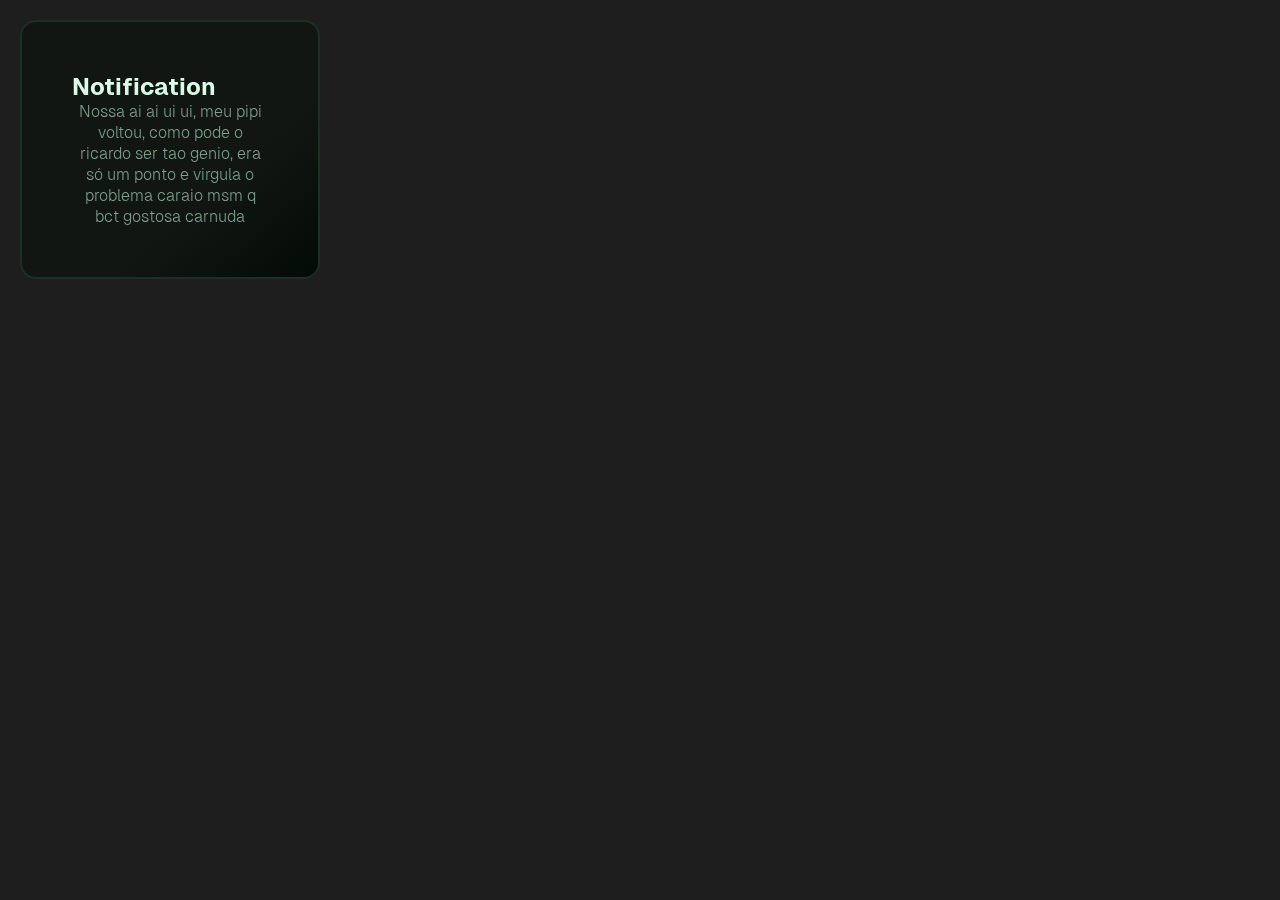
==== index.html @ 7a32317a "Created the body of the text box and the color's" ====
<!DOCTYPE html>
<html lang="en">
<head>
    <meta charset="UTF-8">
    <link rel="stylesheet" href="./src/style.css"/>
    <meta name="viewport" content="width=device-width, initial-scale=1.0">
    <title>Green mist ui</title>
</head>
<body>

    <div class="feature-component">

        <h2 class="feature-title">Notification</h2>
        <p class="feature-description">Nossa ai ai ui ui, meu pipi voltou, como pode o ricardo ser tao genio, era só um ponto e virgula o problema caraio msm q bct gostosa carnuda</p>

    </div>
    
</body>
</html>
---- src/style.css ----
* {
    margin: 0;
    padding: 0;
    box-sizing: border-box;
}

@font-face {
    font-family: "Geistlight";
    src:
      local("Geistlight"),
      url("../fonts/Geist-Light.otf") format("opentype"),
}
  
@font-face {
    font-family: "Geistbold";
    src:
      local("Geistbold"),
      url("../fonts/Geist-Bold.otf") format("opentype"),
}
  
    body{
        background-color:#1E1E1E;
}

.feature-component {
    background: linear-gradient(319deg, rgba(3,11,6,1) 0%, rgba(17,22,19,1) 35%);
    -webkit-background-clip: container;
    -webkit-text-fill-color: transparent;
    width: 300px;
    border: 2px solid #1C3023;
    border-radius: 16px;
    padding: 50px;
    margin: 20px;

}

.feature-title {
    background: linear-gradient(0deg, rgba(192,228,205,1) 0%, rgba(216,254,229,1) 35%);
    font-family: "Geistbold";
    font-size: 35;
    text-align: left;
    -webkit-background-clip: text;
    -webkit-text-fill-color: transparent;
}

.feature-description{
    background: #7EA18A;
    font-family: "Geistlight";
    font-size: 16;
    text-align: center;
    -webkit-background-clip: text;
    -webkit-text-fill-color: transparent;
}
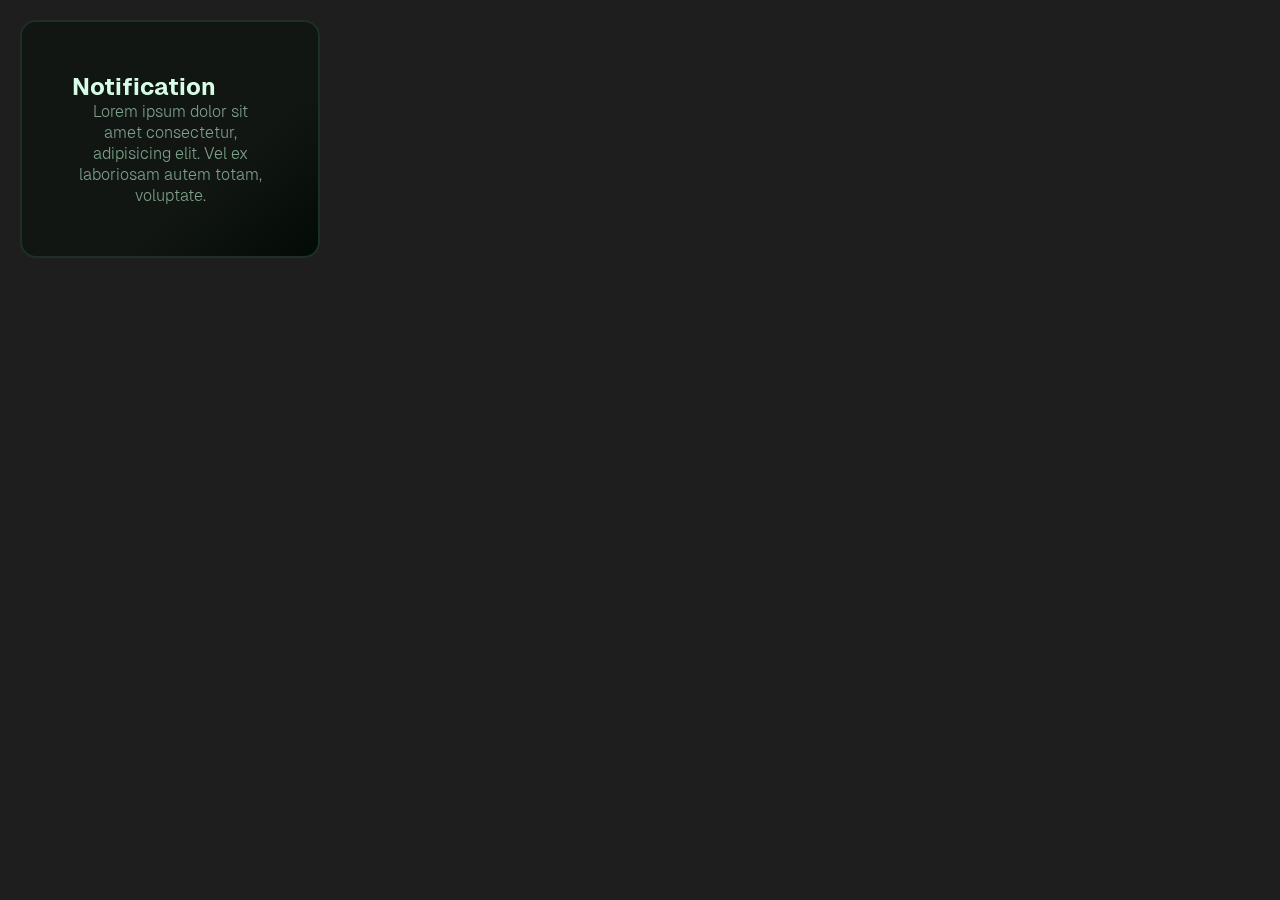
==== commit 2c7d5d8c: "Small fix" ====
--- a/index.html
+++ b/index.html
@@ -11,7 +11,7 @@
     <div class="feature-component">
 
         <h2 class="feature-title">Notification</h2>
-        <p class="feature-description">Nossa ai ai ui ui, meu pipi voltou, como pode o ricardo ser tao genio, era só um ponto e virgula o problema caraio msm q bct gostosa carnuda</p>
+        <p class="feature-description">Lorem ipsum dolor sit amet consectetur, adipisicing elit. Vel ex laboriosam autem totam, voluptate.</p>
 
     </div>
     
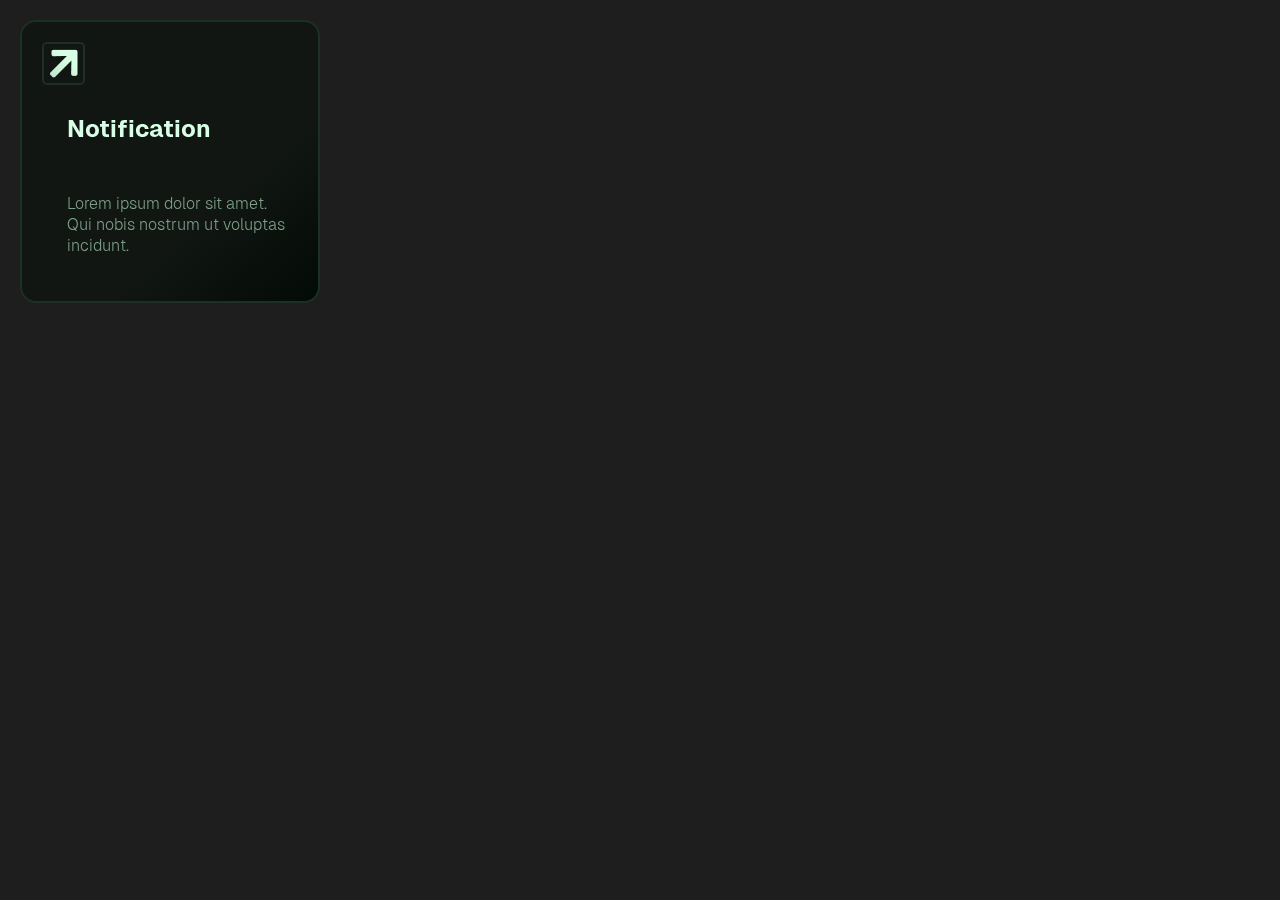
==== commit 74b4088f: "Arrow feature added" ====
--- a/index.html
+++ b/index.html
@@ -9,11 +9,13 @@
 <body>
 
     <div class="feature-component">
-
+        
+        <img class="feature-arrow" src="images/Vector Arrow.png">
         <h2 class="feature-title">Notification</h2>
-        <p class="feature-description">Lorem ipsum dolor sit amet consectetur, adipisicing elit. Vel ex laboriosam autem totam, voluptate.</p>
+        <p class="feature-description">Lorem ipsum dolor sit amet. Qui nobis nostrum ut voluptas incidunt.</p>
 
     </div>
+
     
 </body>
 </html>--- a/src/style.css
+++ b/src/style.css
@@ -22,6 +22,12 @@
         background-color:#1E1E1E;
 }
 
+.feature-arrow {
+    border: 2px solid #1C3023;
+    border-radius: 5px;
+    padding: 5px;
+}
+
 .feature-component {
     background: linear-gradient(319deg, rgba(3,11,6,1) 0%, rgba(17,22,19,1) 35%);
     -webkit-background-clip: container;
@@ -29,15 +35,18 @@
     width: 300px;
     border: 2px solid #1C3023;
     border-radius: 16px;
-    padding: 50px;
+    padding: 20px;
     margin: 20px;
 
 }
+
 
 .feature-title {
     background: linear-gradient(0deg, rgba(192,228,205,1) 0%, rgba(216,254,229,1) 35%);
     font-family: "Geistbold";
     font-size: 35;
+    width: 192px;
+    padding: 25px;
     text-align: left;
     -webkit-background-clip: text;
     -webkit-text-fill-color: transparent;
@@ -47,7 +56,9 @@
     background: #7EA18A;
     font-family: "Geistlight";
     font-size: 16;
-    text-align: center;
+    width: 277px;
+    padding: 25px;
+    text-align: left;
     -webkit-background-clip: text;
     -webkit-text-fill-color: transparent;
 }
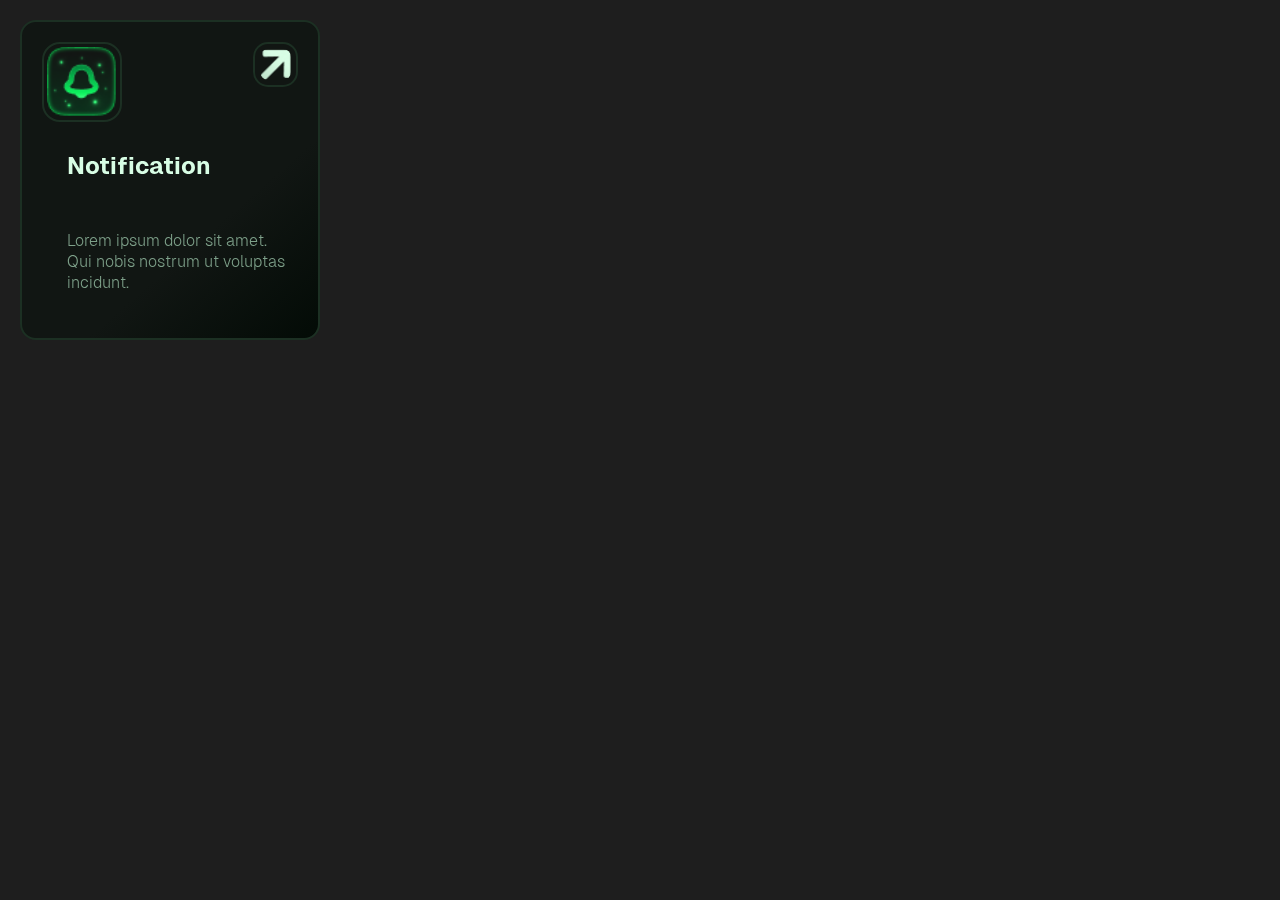
==== commit 0f5c1092: "Added the bell and the bell box, and aligned the arrow section." ====
--- a/index.html
+++ b/index.html
@@ -7,15 +7,16 @@
     <title>Green mist ui</title>
 </head>
 <body>
+    <div class="inner-glow" data-width="3px" data-height="3px" data-left="10px" data-top="10px"></div>
 
     <div class="feature-component">
-        
-        <img class="feature-arrow" src="images/Vector Arrow.png">
+        <img class="feature-bell" src="images/Icon Box Glow.png">
+        <img class="feature-arrow"  align="right" src="images/Vector Arrow.png">
         <h2 class="feature-title">Notification</h2>
         <p class="feature-description">Lorem ipsum dolor sit amet. Qui nobis nostrum ut voluptas incidunt.</p>
 
     </div>
 
-    
+   
 </body>
 </html>--- a/src/style.css
+++ b/src/style.css
@@ -22,9 +22,26 @@
         background-color:#1E1E1E;
 }
 
+.feature-bell {
+    width: 80px;
+    border: 2px solid #1C3023;
+    border-radius: 18px;
+    padding: 3px;
+}
+
+.inner-glow {
+    border-radius: 50%;
+    height:attr(height);
+    left:attr(left);
+    position:absolute;
+    top:attr(top);
+    width:attr(width);
+    }
+
 .feature-arrow {
+    width: 45px;
     border: 2px solid #1C3023;
-    border-radius: 5px;
+    border-radius: 15px;
     padding: 5px;
 }
 
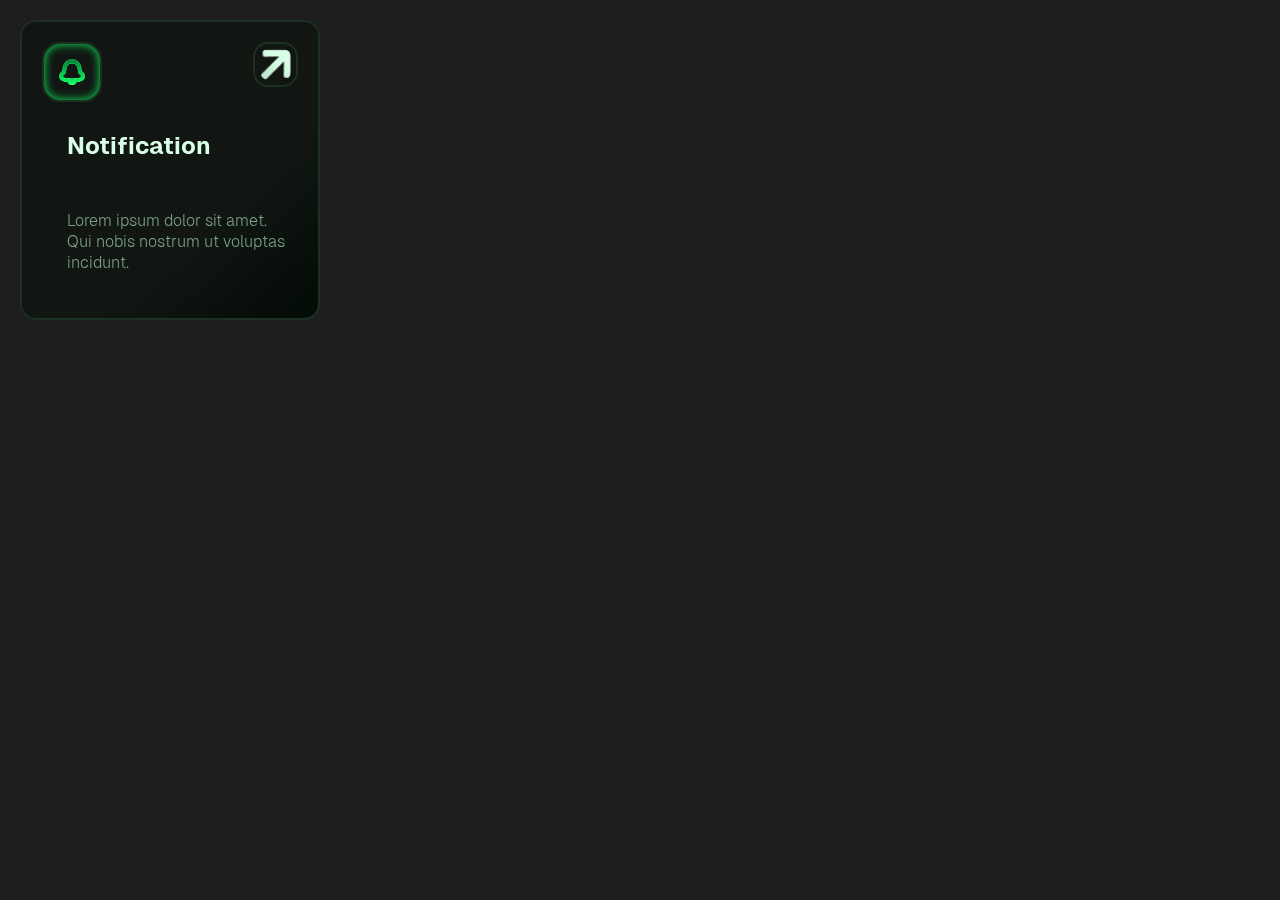
==== commit 85029e8c: "Fixed the image, started doing the bell and the dots" ====
--- a/index.html
+++ b/index.html
@@ -10,8 +10,9 @@
     <div class="inner-glow" data-width="3px" data-height="3px" data-left="10px" data-top="10px"></div>
 
     <div class="feature-component">
-        <img class="feature-bell" src="images/Icon Box Glow.png">
-        <img class="feature-arrow"  align="right" src="images/Vector Arrow.png">
+        <div class="inner-glow" data-width="15px" data-height="9px" data-left="16px" data-top="17px"></div>
+        <img class="feature-bell" src="images/Sino.png" >
+        <img class="feature-arrow" src="images/Vector Arrow.png" align="right">
         <h2 class="feature-title">Notification</h2>
         <p class="feature-description">Lorem ipsum dolor sit amet. Qui nobis nostrum ut voluptas incidunt.</p>
 
--- a/src/style.css
+++ b/src/style.css
@@ -23,10 +23,13 @@
 }
 
 .feature-bell {
-    width: 80px;
+    width: 60px;
     border: 2px solid #1C3023;
     border-radius: 18px;
-    padding: 3px;
+    box-sizing: border-box;
+    box-shadow: inset 0 0 10px #0CF25D;
+    padding: 15px;
+    
 }
 
 .inner-glow {
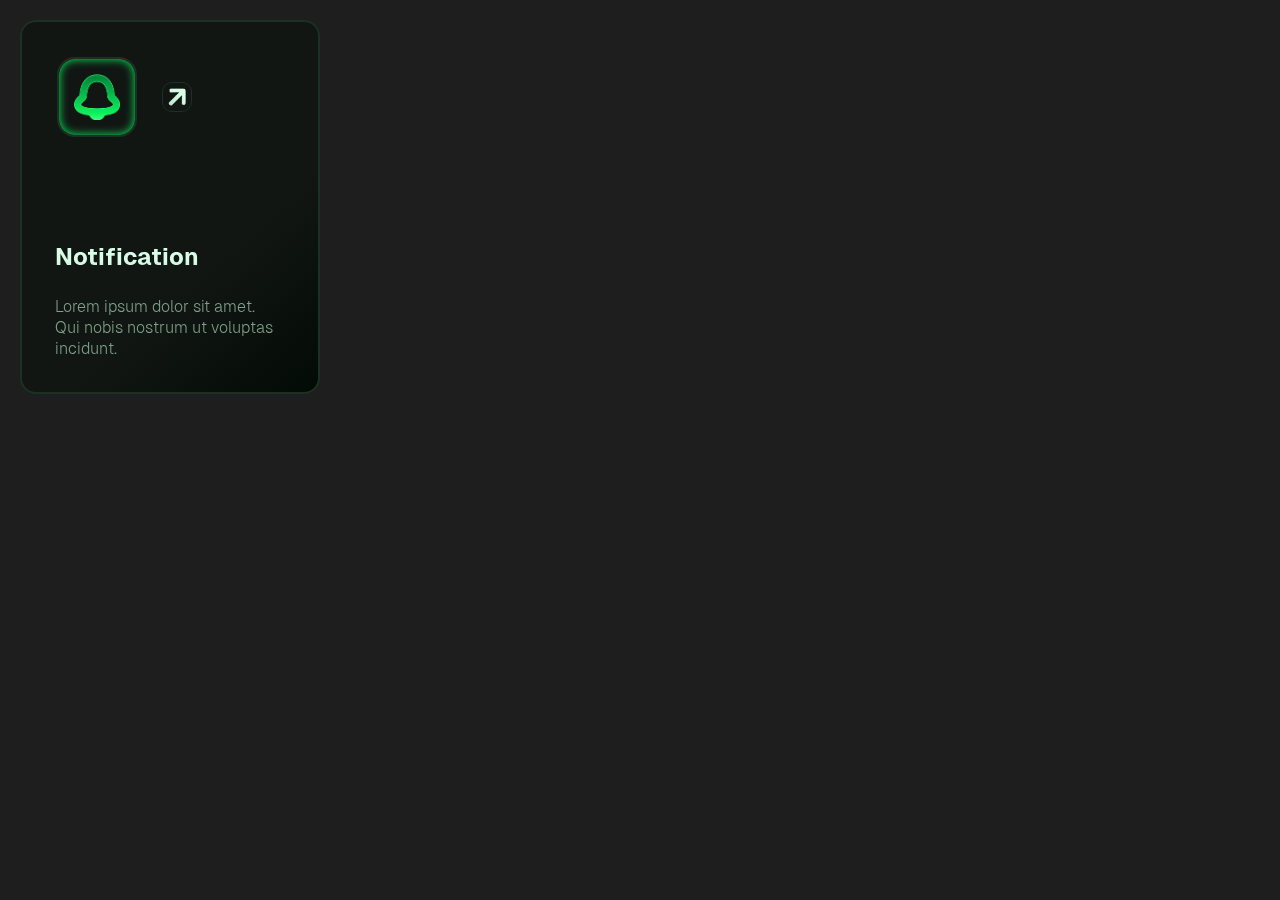
==== commit b6c2b3f3: "Arrumando os detalhes faltantes" ====
--- a/index.html
+++ b/index.html
@@ -9,14 +9,17 @@
 <body>
     <div class="inner-glow" data-width="3px" data-height="3px" data-left="10px" data-top="10px"></div>
 
-    <div class="feature-component">
-        <div class="inner-glow" data-width="15px" data-height="9px" data-left="16px" data-top="17px"></div>
-        <img class="feature-bell" src="images/Sino.png" >
-        <img class="feature-arrow" src="images/Vector Arrow.png" align="right">
-        <h2 class="feature-title">Notification</h2>
-        <p class="feature-description">Lorem ipsum dolor sit amet. Qui nobis nostrum ut voluptas incidunt.</p>
-
+<div class="feature-component">
+        <div class="inner-glow" data-width="15px" data-height="9px" data-left="16px" data-top="17px"></div> 
+            <div class="image-component" >  
+                <img class="feature-bell" src="images/Sino.png" >
+                     <img class="feature-arrow" src="images/Vector Arrow.png" >
+        </div>
+     <div class="text-box"  >
+         <h2 class="feature-title">Notification</h2>
+         <p class="feature-description">Lorem ipsum dolor sit amet. Qui nobis nostrum ut voluptas incidunt.</p>
     </div>
+ </div>
 
    
 </body>
--- a/src/style.css
+++ b/src/style.css
@@ -22,14 +22,29 @@
         background-color:#1E1E1E;
 }
 
+.image-component{ 
+    display: flex;
+    padding: 25px;
+    width: 100px;
+    margin: 10px;
+}
+
 .feature-bell {
-    width: 60px;
+    width: 80px;
     border: 2px solid #1C3023;
     border-radius: 18px;
     box-sizing: border-box;
     box-shadow: inset 0 0 10px #0CF25D;
     padding: 15px;
     
+}
+
+    .feature-arrow {
+    margin: 25px;
+    width: 30px;
+    border: 1px solid #1C3023;
+    border-radius: 10px;
+    padding: 5px;
 }
 
 .inner-glow {
@@ -41,32 +56,29 @@
     width:attr(width);
     }
 
-.feature-arrow {
-    width: 45px;
-    border: 2px solid #1C3023;
-    border-radius: 15px;
-    padding: 5px;
-}
 
 .feature-component {
     background: linear-gradient(319deg, rgba(3,11,6,1) 0%, rgba(17,22,19,1) 35%);
-    -webkit-background-clip: container;
-    -webkit-text-fill-color: transparent;
+    /*-webkit-background-clip: container;
+    -webkit-text-fill-color: transparent;*/
     width: 300px;
     border: 2px solid #1C3023;
     border-radius: 16px;
-    padding: 20px;
+    padding: px;
     margin: 20px;
 
 }
-
-
+.text-box { 
+    margin: 8px;
+}
 .feature-title {
     background: linear-gradient(0deg, rgba(192,228,205,1) 0%, rgba(216,254,229,1) 35%);
     font-family: "Geistbold";
     font-size: 35;
     width: 192px;
-    padding: 25px;
+    margin-left: 25px;
+    margin-top: 80px;
+    padding: px;
     text-align: left;
     -webkit-background-clip: text;
     -webkit-text-fill-color: transparent;
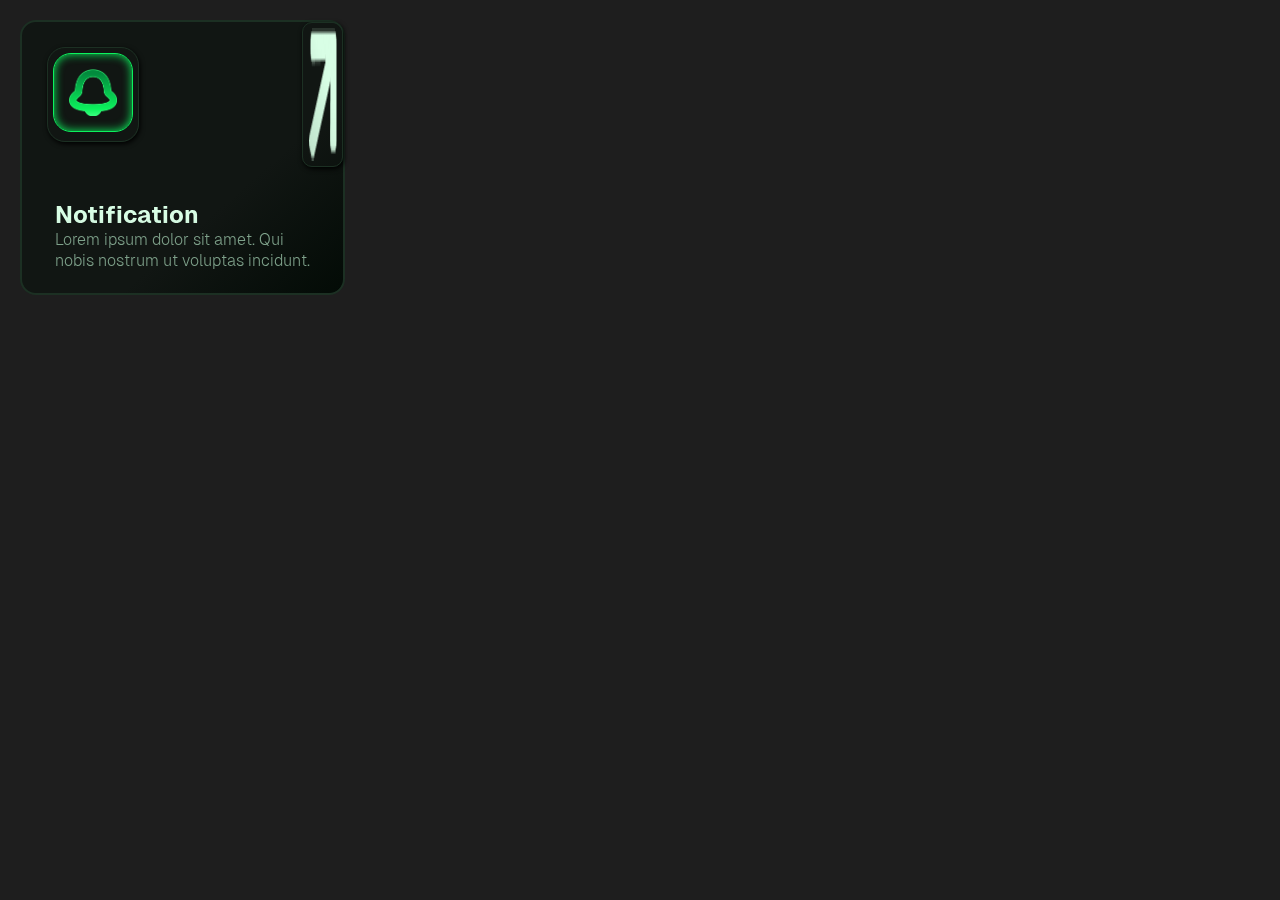
==== commit e108c7b5: "Fixed the feature box size" ====
--- a/index.html
+++ b/index.html
@@ -11,10 +11,14 @@
 
 <div class="feature-component">
         <div class="inner-glow" data-width="15px" data-height="9px" data-left="16px" data-top="17px"></div> 
-            <div class="image-component" >  
-                <img class="feature-bell" src="images/Sino.png" >
-                     <img class="feature-arrow" src="images/Vector Arrow.png" >
+         <div class="icons">
+              <div class="feature-icon-box" >  
+                <img class="feature-bell" src="images/Sino.png" > 
+                <!-- <div class="dots"> </div> -->
+                </div> 
+                <img class="feature-arrow" src="images/Vector Arrow.png" >
         </div>
+                    
      <div class="text-box"  >
          <h2 class="feature-title">Notification</h2>
          <p class="feature-description">Lorem ipsum dolor sit amet. Qui nobis nostrum ut voluptas incidunt.</p>
--- a/src/style.css
+++ b/src/style.css
@@ -22,29 +22,46 @@
         background-color:#1E1E1E;
 }
 
-.image-component{ 
+.dots {
+    border-radius: 50%;
+    display: inline-block;
+    height: 4px;
+    width: 4px;
+    border: 1px solid #0CF25D;
+    background-color: #0CF25D;
+    box-shadow: -0 0 10px #0CF25D;
+}
+
+.feature-icon-box{ 
+    justify-content: center;
+    margin: 25px;
+    border: 1px solid #1C3023;
+    border-radius: 18px;
+    box-shadow: 1px 2px 5px black;
+}
+
+.icons {
     display: flex;
-    padding: 25px;
-    width: 100px;
-    margin: 10px;
+    justify-content: space-between;
+
 }
 
 .feature-bell {
     width: 80px;
-    border: 2px solid #1C3023;
+    margin: 5px;
+    padding: 15px;
+    border: 1px solid #0CF25D;
     border-radius: 18px;
     box-sizing: border-box;
     box-shadow: inset 0 0 10px #0CF25D;
-    padding: 15px;
-    
 }
 
     .feature-arrow {
-    margin: 25px;
-    width: 30px;
     border: 1px solid #1C3023;
     border-radius: 10px;
     padding: 5px;
+    box-shadow: 1px 2px 5px black;
+    
 }
 
 .inner-glow {
@@ -61,24 +78,22 @@
     background: linear-gradient(319deg, rgba(3,11,6,1) 0%, rgba(17,22,19,1) 35%);
     /*-webkit-background-clip: container;
     -webkit-text-fill-color: transparent;*/
-    width: 300px;
+    width: 325px;
+    height: 275px;
     border: 2px solid #1C3023;
     border-radius: 16px;
-    padding: px;
+    /* padding: 25px; */
     margin: 20px;
 
 }
 .text-box { 
     margin: 8px;
+    padding: 25px;
 }
 .feature-title {
     background: linear-gradient(0deg, rgba(192,228,205,1) 0%, rgba(216,254,229,1) 35%);
     font-family: "Geistbold";
     font-size: 35;
-    width: 192px;
-    margin-left: 25px;
-    margin-top: 80px;
-    padding: px;
     text-align: left;
     -webkit-background-clip: text;
     -webkit-text-fill-color: transparent;
@@ -88,8 +103,6 @@
     background: #7EA18A;
     font-family: "Geistlight";
     font-size: 16;
-    width: 277px;
-    padding: 25px;
     text-align: left;
     -webkit-background-clip: text;
     -webkit-text-fill-color: transparent;
